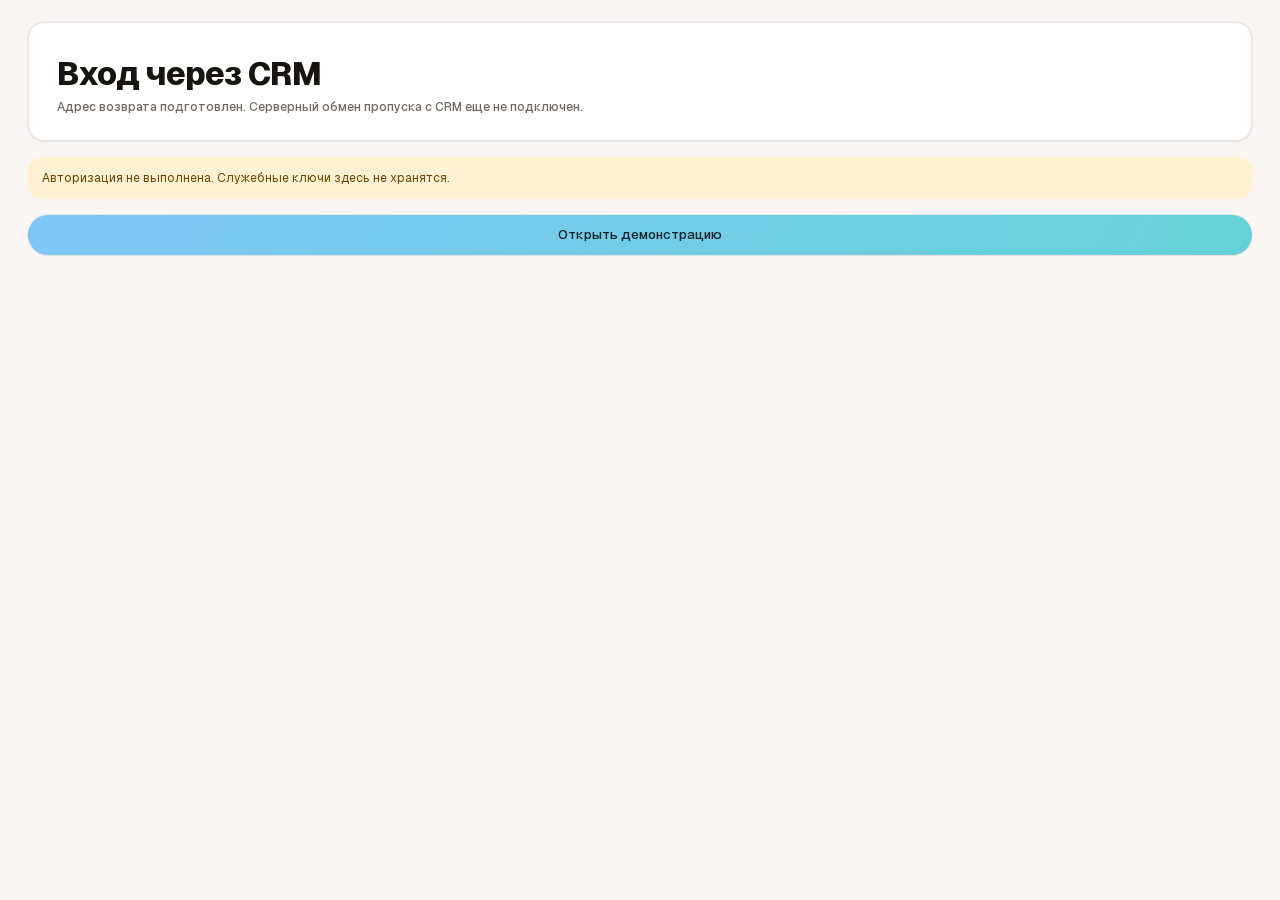
==== docs/auth/crm/callback.html @ ee16bcc7 "Publish CloudPlus browser workspace demo with isolated simulation" ====
<!doctype html>
<html lang="ru" data-theme="light"><head><meta charset="utf-8"><meta name="viewport" content="width=device-width,initial-scale=1"><meta name="referrer" content="no-referrer"><meta http-equiv="Content-Security-Policy" content="default-src 'none'; script-src 'self'; style-src 'self'; font-src 'self'; connect-src 'none'; base-uri 'none'; form-action 'none'"><title>CloudPlus: вход через CRM</title><link rel="stylesheet" href="../../css/kit.css"><link rel="stylesheet" href="../../css/theme.css"><script src="callback.js" defer></script></head><body><main class="content"><div class="hero"><div><h1 class="h-display">Вход через CRM</h1><p class="t-small">Адрес возврата подготовлен. Серверный обмен пропуска с CRM еще не подключен.</p></div></div><div class="note note--warn" id="status" role="status">Авторизация не выполнена. Служебные ключи здесь не хранятся.</div><a class="btn btn--primary" href="../../">Открыть демонстрацию</a></main></body></html>
---- docs/css/kit.css ----
/* ERP UI Kit - Cloudplus. Написан с нуля. Цвета проекта меняются в theme.css. */
@font-face{font-family:"Geist";src:url(fonts/Geist-Variable.woff2) format("woff2");font-weight:100 900;font-display:swap}
@font-face{font-family:"Geist Mono";src:url(fonts/GeistMono-Variable.woff2) format("woff2");font-weight:100 900;font-display:swap}

/* ---------- токены ---------- */
:root{
  /* параметры темы (переопределяются в theme.css) */
  --accent-h:240; --accent-h2:200; --accent-c:.10; --accent-l:.80; --accent-angle:120deg;
  --neutral-h:75; --neutral-c:.005;

  --bg:oklch(.975 var(--neutral-c) var(--neutral-h));
  --surface:oklch(1 0 0);
  --surface-2:oklch(.991 calc(var(--neutral-c)*.32) var(--neutral-h));
  --fill:oklch(.977 calc(var(--neutral-c)*.64) var(--neutral-h));
  --surface-3:oklch(.946 calc(var(--neutral-c)*1.28) var(--neutral-h));
  --line:oklch(.925 calc(var(--neutral-c)*.96) var(--neutral-h));
  --line-strong:oklch(.87 calc(var(--neutral-c)*1.4) var(--neutral-h));
  --text:oklch(.196 .0096 var(--neutral-h));
  --text-2:oklch(.372 .0144 var(--neutral-h));
  --text-3:oklch(.523 .0176 var(--neutral-h));
  --text-4:oklch(.66 .012 var(--neutral-h));

  --accent:oklch(var(--accent-l) var(--accent-c) var(--accent-h));
  --accent-2:oklch(var(--accent-l) var(--accent-c) var(--accent-h2));
  --accent-grad:linear-gradient(var(--accent-angle),var(--accent),var(--accent-2));
  --accent-soft:oklch(.965 calc(var(--accent-c)*.3) var(--accent-h));
  --accent-soft-2:oklch(.962 calc(var(--accent-c)*.32) var(--accent-h2));
  --accent-text:oklch(.38 calc(var(--accent-c)*.9) var(--accent-h));
  --on-accent:oklch(.24 .03 var(--accent-h));
  --focus:oklch(.6 .14 var(--accent-h));

  --ok:oklch(.56 .12 165); --ok-soft:oklch(.955 .035 165); --ok-text:oklch(.38 .09 165);
  --warn:oklch(.68 .13 78); --warn-soft:oklch(.965 .045 88); --warn-text:oklch(.42 .09 72);
  --bad:oklch(.58 .17 24); --bad-soft:oklch(.962 .03 24); --bad-text:oklch(.44 .15 24);
  --info:oklch(.58 .12 236); --info-soft:oklch(.955 .03 236); --info-text:oklch(.4 .11 236);

  --ink:linear-gradient(180deg,oklch(.235 .012 265),oklch(.165 .008 265));

  --r-xs:6px; --r-sm:10px; --r-md:14px; --r-lg:16px; --r-pill:999px;
  --sh-1:inset 0 1px 0 oklch(1 0 0/.85),0 1px 2px oklch(.18 .01 80/.04),0 0 0 1px oklch(.18 .01 80/.04);
  --sh-2:0 10px 26px -10px oklch(.2 .01 80/.16);
  --sh-3:0 0 0 1px oklch(.196 .0096 75/.1),0 12px 28px -8px oklch(.17 .008 265/.12);
  --sh-4:0 0 0 1px oklch(.196 .0096 75/.1),0 24px 60px -16px oklch(.17 .008 265/.22);

  --font:"Geist",-apple-system,BlinkMacSystemFont,"Segoe UI",Roboto,sans-serif;
  --mono:"Geist Mono",ui-monospace,SFMono-Regular,Menlo,monospace;
  --t-fast:120ms; --t-base:180ms; --t-slow:280ms;
  --ease:cubic-bezier(.2,.9,.3,1); --spring:cubic-bezier(.34,1.5,.64,1);
  --side-w:224px; --top-h:56px;
  color-scheme:light;
}
[data-theme=dark]{
  --fill:oklch(.25 .009 var(--neutral-h));
  --bg:oklch(.185 .008 var(--neutral-h));
  --surface:oklch(.23 .008 var(--neutral-h));
  --surface-2:oklch(.26 .009 var(--neutral-h));
  --surface-3:oklch(.31 .01 var(--neutral-h));
  --line:oklch(.3 .009 var(--neutral-h));
  --line-strong:oklch(.38 .01 var(--neutral-h));
  --text:oklch(.97 .004 var(--neutral-h));
  --text-2:oklch(.84 .006 var(--neutral-h));
  --text-3:oklch(.7 .008 var(--neutral-h));
  --text-4:oklch(.58 .01 var(--neutral-h));
  --accent-soft:oklch(.31 calc(var(--accent-c)*.55) var(--accent-h));
  --accent-soft-2:oklch(.31 calc(var(--accent-c)*.55) var(--accent-h2));
  --accent-text:oklch(.86 var(--accent-c) var(--accent-h));
  --focus:oklch(.75 .12 var(--accent-h));
  --ok:oklch(.74 .12 165); --ok-soft:oklch(.29 .05 165); --ok-text:oklch(.86 .09 165);
  --warn:oklch(.8 .12 85); --warn-soft:oklch(.3 .05 78); --warn-text:oklch(.88 .09 85);
  --bad:oklch(.7 .15 24); --bad-soft:oklch(.29 .07 24); --bad-text:oklch(.86 .1 24);
  --info:oklch(.74 .11 236); --info-soft:oklch(.28 .06 236); --info-text:oklch(.86 .08 236);
  --ink:linear-gradient(180deg,oklch(.33 .01 var(--neutral-h)),oklch(.26 .01 var(--neutral-h)));
  --sh-1:0 1px 2px oklch(0 0 0/.4),0 0 0 1px oklch(1 0 0/.05) inset;
  --sh-2:0 10px 26px -10px oklch(0 0 0/.55);
  --sh-3:0 22px 50px -14px oklch(0 0 0/.65);
  --sh-4:0 40px 90px -18px oklch(0 0 0/.8);
  color-scheme:dark;
}

/* ---------- база ---------- */
*,*::before,*::after{box-sizing:border-box}
html{-webkit-text-size-adjust:100%}
body{margin:0;background:var(--bg);color:var(--text);font:400 13px/1.5 var(--font);-webkit-font-smoothing:antialiased}
h1,h2,h3,h4,p{margin:0}
button,input,select,textarea{font:inherit;color:inherit}
button{cursor:pointer}
a{color:inherit;text-decoration:none}
svg.i{width:16px;height:16px;flex:none;fill:none;stroke:currentColor;stroke-width:2;stroke-linecap:round;stroke-linejoin:round}
svg.i--sm{width:14px;height:14px} svg.i--lg{width:20px;height:20px}
:focus-visible{outline:2px solid var(--focus);outline-offset:2px}
.truncate{overflow:hidden;text-overflow:ellipsis;white-space:nowrap;min-width:0}
.num{font-family:var(--mono);font-variant-numeric:tabular-nums}
.muted{color:var(--text-3)} .row{display:flex;align-items:center;gap:10px} .grow{flex:1;min-width:0} .stack{display:grid;gap:16px}

/* ---------- типографика ---------- */
.h-display{font:800 32px/1.1 var(--font);letter-spacing:-.03em}
.h-page{font:800 22px/1.15 var(--font);letter-spacing:-.02em}
.h-card{font:700 16px/1.3 var(--font);letter-spacing:-.012em}
.t-body{font-size:13px} .t-small{font-size:12px;color:var(--text-3)}
.t-over{font:600 11px/1.5 var(--font);letter-spacing:.05em;text-transform:uppercase;color:var(--text-3)}
.t-figure{font:650 28px/1.5 var(--font);letter-spacing:-.03em;font-variant-numeric:tabular-nums}
.t-unit{font:500 12px var(--font);color:var(--text-3);letter-spacing:0}

/* ---------- кнопки ---------- */
.btn{display:inline-flex;align-items:center;justify-content:center;gap:6px;height:40px;padding:0 12px;border:1px solid var(--line);border-radius:var(--r-pill);background:var(--surface);color:var(--text-2);font-weight:500;font-size:13px;white-space:nowrap;transition:background var(--t-fast),border-color var(--t-fast),transform var(--t-fast),filter var(--t-fast),box-shadow var(--t-fast),color var(--t-fast);user-select:none}
.btn>svg.i{width:14px;height:14px}
.btn:hover{background:var(--surface-2);border-color:var(--line-strong);color:var(--text)}
.btn:active{transform:translateY(1px) scale(.985)}
.btn[disabled],.btn[aria-disabled=true]{opacity:.5;pointer-events:none}
.btn--primary{background:var(--accent-grad);border-color:transparent;color:var(--on-accent);box-shadow:0 1px 2px oklch(.17 .008 265/.04),0 0 0 1px oklch(.17 .008 265/.06)}
.btn--primary:hover{background:var(--accent-grad);filter:brightness(.97) saturate(1.08);border-color:transparent;color:var(--on-accent)}
.btn--soft{background:var(--surface-3);border-color:transparent;color:var(--text)}
.btn--soft:hover{background:var(--line);border-color:transparent}
.btn--ghost{background:transparent;border-color:transparent;color:var(--text)}
.btn--ghost:hover{background:var(--surface-3);border-color:transparent}
.btn--danger{background:var(--bad-soft);border-color:transparent;color:var(--bad-text)}
.btn--danger:hover{background:var(--bad-soft);filter:brightness(.97);border-color:transparent;color:var(--bad-text)}
.btn--dark{background:var(--ink);border-color:transparent;color:oklch(.98 0 0)}
.btn--dark:hover{background:var(--ink);filter:brightness(1.15);border-color:transparent;color:oklch(.98 0 0)}
.btn--sm{height:28px;padding:0 10px;font-size:12.8px;gap:4px} .btn--sm>svg.i{width:12px;height:12px}
.btn--lg{height:44px;padding:0 18px;font-size:14px;font-weight:600;gap:8px}
.btn--icon{width:36px;height:36px;padding:0} .btn--icon>svg.i{width:16px;height:16px} .btn--icon.btn--sm{width:32px;height:32px} .btn--icon.btn--sm>svg.i{width:14px;height:14px} .btn--block{width:100%}
.btn .count{font:700 11px var(--font);padding:1px 6px;border-radius:var(--r-pill);background:var(--surface-3);color:inherit}
.btn-group{display:inline-flex} .btn-group .btn{border-radius:0;margin-left:-1px} .btn-group .btn:first-child{border-radius:var(--r-pill) 0 0 var(--r-pill);margin-left:0} .btn-group .btn:last-child{border-radius:0 var(--r-pill) var(--r-pill) 0}
.link{color:var(--accent-text);font-weight:600} .link:hover{text-decoration:underline}

/* ---------- поля ---------- */
.field{display:grid;gap:6px}
.field>label,.label{font-weight:600;font-size:12px;letter-spacing:-.005em}
.field .req{color:var(--accent);font-weight:700}
.hint{font-size:11px;color:var(--text-3)} .hint--bad{color:var(--bad-text)}
.input,.select,.textarea{width:100%;height:36px;padding:0 12px;border:1px solid var(--line);border-radius:var(--r-lg);background:var(--surface);font-size:13px;transition:border-color var(--t-fast),box-shadow var(--t-fast),background var(--t-fast);text-overflow:ellipsis}
.section .input,.section .select,.section .textarea,.menu .input{background-color:var(--fill)}
.textarea{height:auto;min-height:80px;padding:9px 12px;resize:vertical;line-height:1.5}
.input::placeholder,.textarea::placeholder{color:var(--text-3);opacity:.9}
.input:hover,.select:hover,.textarea:hover{border-color:var(--line-strong)}
.input:focus,.select:focus,.textarea:focus{outline:0;border-color:var(--focus);background:var(--surface);box-shadow:0 0 0 3px oklch(.6 .14 var(--accent-h)/.16)}
.input[aria-invalid=true]{border-color:var(--bad);box-shadow:0 0 0 3px oklch(.58 .17 24/.12)}
.input[disabled],.select[disabled]{opacity:.55;cursor:not-allowed}
.select{appearance:none;padding-right:34px;background-image:url("data:image/svg+xml,%3Csvg xmlns='http://www.w3.org/2000/svg' width='14' height='14' viewBox='0 0 24 24' fill='none' stroke='%23808080' stroke-width='2' stroke-linecap='round' stroke-linejoin='round'%3E%3Cpath d='m6 9 6 6 6-6'/%3E%3C/svg%3E");background-repeat:no-repeat;background-position:right 12px center}
.input-wrap{position:relative} .input-wrap>svg.i{position:absolute;left:12px;top:50%;width:14px;height:14px;transform:translateY(-50%);color:var(--text-3);pointer-events:none} .input-wrap>.input{padding-left:34px}
.input-wrap>.suffix{position:absolute;right:12px;top:50%;transform:translateY(-50%);font:600 11px var(--mono);color:var(--text-3)}
.search{position:relative;flex:1;min-width:180px} .search>svg.i{position:absolute;left:14px;top:50%;width:16px;height:16px;transform:translateY(-50%);color:var(--text-3)} .search>.input{border-radius:var(--r-pill);padding:0 48px 0 38px;height:32px;font-size:14px}
.kbd{font:400 11px/1.5 var(--mono);padding:1px 6px;border:1px solid var(--line);border-radius:var(--r-pill);background:var(--surface);color:var(--text-3)}
.search>.kbd{position:absolute;right:10px;top:50%;transform:translateY(-50%)}

.check{display:inline-flex;align-items:center;gap:8px;cursor:pointer;font-weight:400;font-size:13px}
.check input{appearance:none;width:16px;height:16px;margin:0;border:1px solid var(--line-strong);border-radius:6px;background:var(--surface);display:grid;place-items:center;transition:all var(--t-fast);cursor:pointer;flex:none}
.check input[type=radio]{border-radius:50%}
.check input:hover{border-color:var(--text-3)}
.check input:checked{background:var(--accent-grad);border-color:transparent}
.check input:checked::after{content:"";width:8px;height:4.5px;border:1.75px solid var(--on-accent);border-top:0;border-right:0;transform:translateY(-1px) rotate(-45deg)}
.check input[type=radio]:checked::after{width:6px;height:6px;border:0;border-radius:50%;background:var(--on-accent);transform:none}
.switch{display:inline-flex;align-items:center;gap:8px;cursor:pointer;font-weight:500;font-size:13px;color:var(--text-2)}
.switch input{appearance:none;width:32px;height:18px;margin:0;border:1px solid var(--line);border-radius:var(--r-pill);background:var(--surface-3);position:relative;transition:background var(--t-base);cursor:pointer;flex:none}
.switch input::after{content:"";position:absolute;top:1px;left:1px;width:14px;height:14px;border-radius:50%;background:#fff;box-shadow:0 1px 2px oklch(0 0 0/.2);transition:transform var(--t-base) var(--spring)}
.switch input:checked{background:var(--accent-grad);border-color:transparent} .switch input:checked::after{transform:translateX(14px)}

/* ---------- сегменты и вкладки ---------- */
.seg{display:inline-flex;padding:3px;gap:2px;border-radius:var(--r-pill);background:var(--surface-3)}
.seg button{height:30px;padding:0 14px;border:1px solid transparent;border-radius:var(--r-pill);background:transparent;font-weight:500;font-size:13px;color:var(--text-2);display:inline-flex;align-items:center;gap:6px;transition:background var(--t-fast),color var(--t-fast)}
.seg button:hover{color:var(--text)}
.seg button[aria-selected=true]{background:var(--accent-grad);color:var(--on-accent);box-shadow:0 1px 2px oklch(.17 .008 265/.04),0 0 0 1px oklch(.17 .008 265/.06)}
.seg--plain button[aria-selected=true]{background:var(--surface);color:var(--text);box-shadow:var(--sh-1)}
.tabs{display:flex;gap:4px;border-bottom:1px solid var(--line);overflow-x:auto}
.tabs button{height:40px;padding:0 14px;border:0;background:transparent;font-weight:600;font-size:13px;color:var(--text-3);position:relative;display:inline-flex;align-items:center;gap:8px;white-space:nowrap}
.tabs button:hover{color:var(--text)}
.tabs button[aria-selected=true]{color:var(--text)}
.tabs button[aria-selected=true]::after{content:"";position:absolute;left:10px;right:10px;bottom:-1px;height:2px;border-radius:2px;background:var(--accent-grad)}
.count{font:700 11px/1.5 var(--font);padding:1px 7px;border-radius:var(--r-pill);background:var(--surface-3);color:var(--text-2);font-variant-numeric:tabular-nums}

/* ---------- бейджи ---------- */
.badge{display:inline-flex;align-items:center;gap:6px;height:22px;padding:0 8px;border-radius:var(--r-pill);background:var(--surface-3);color:var(--text-2);font-weight:600;font-size:11px;white-space:nowrap}
.badge--dot::before{content:"";width:6px;height:6px;border-radius:50%;background:currentColor}
.badge--ok{background:var(--ok-soft);color:var(--ok-text)} .badge--warn{background:var(--warn-soft);color:var(--warn-text)} .badge--bad{background:var(--bad-soft);color:var(--bad-text)} .badge--info{background:var(--info-soft);color:var(--info-text)}
.badge--accent{background:var(--accent-grad);color:var(--on-accent)} .badge--outline{background:transparent;border:1px solid var(--line);color:var(--text-3);font-weight:500}
.tag{display:inline-flex;align-items:center;font:600 11px/1.5 var(--font);color:var(--text-2);padding:2px 8px;border:1px solid var(--line);border-radius:var(--r-xs);background:var(--surface-2)}
.dot{width:8px;height:8px;border-radius:50%;background:var(--text-4);flex:none} .dot--ok{background:var(--ok)} .dot--warn{background:var(--warn)} .dot--bad{background:var(--bad)}

/* ---------- карточки и показатели ---------- */
.card{background:var(--surface);border:1px solid var(--line);border-radius:var(--r-lg);box-shadow:var(--sh-1)}
.card__head{display:flex;align-items:center;gap:12px;padding:16px 20px;border-bottom:1px solid var(--line)}
.card__body{padding:16px 20px} .card__foot{display:flex;align-items:center;gap:10px;padding:14px 22px;border-top:1px solid var(--line)}
.hero{display:flex;align-items:center;gap:8px;flex-wrap:wrap;padding:24px 28px;background:var(--surface);border:1px solid var(--line);border-radius:var(--r-lg);box-shadow:var(--sh-1)}
.hero .t-small{font-weight:500} .hero .h-display{margin:10px 0 6px}
.stats{display:grid;gap:14px;grid-template-columns:repeat(auto-fit,minmax(210px,1fr))}
.stat{padding:18px;display:grid;gap:10px;align-content:start;background:var(--surface);border:1px solid var(--line);border-radius:var(--r-lg);box-shadow:var(--sh-1);min-width:0}
.stat__top{display:flex;align-items:center;gap:10px}
.stat__ico{width:30px;height:30px;border-radius:50%;display:grid;place-items:center;background:var(--surface-3);color:var(--text-2);flex:none} .stat__ico>svg.i{width:15px;height:15px}
.stat__ico--ok{background:var(--ok-soft);color:var(--ok-text)} .stat__ico--warn{background:var(--warn-soft);color:var(--warn-text)} .stat__ico--info{background:var(--info-soft);color:var(--info-text)} .stat__ico--accent{background:var(--accent-grad);color:var(--on-accent)}
.stat--ink{background:var(--ink);border-color:transparent;color:#fff} .stat--ink .t-over,.stat--ink .t-small,.stat--ink .t-unit{color:oklch(1 0 0/.7)} .stat--ink .stat__ico{background:oklch(1 0 0/.1);color:#fff}
.stat .ok{color:var(--ok-text)} .stat .warn{color:var(--warn-text)} .stat .bad{color:var(--bad-text)}
.progress{height:4px;border-radius:var(--r-xs);background:var(--surface-3);overflow:hidden} .progress>i{display:block;height:100%;border-radius:inherit;background:var(--accent-grad)} .progress--ok>i{background:var(--ok)} .progress--warn>i{background:var(--warn)}
.delta{display:inline-flex;align-items:center;gap:4px;font:600 12px var(--mono)} .delta--up{color:var(--ok-text)} .delta--down{color:var(--bad-text)}

/* ---------- панель фильтров и таблица ---------- */
.toolbar{display:flex;align-items:center;gap:10px;flex-wrap:wrap;padding:10px;background:var(--surface);border:1px solid var(--line);border-radius:var(--r-lg)}
.toolbar .btn{height:32px;padding:0 14px;font-size:12px;font-weight:600} .toolbar .btn>svg.i{width:14px;height:14px}
.table-wrap{background:var(--surface);border:1px solid var(--line);border-radius:var(--r-lg);box-shadow:var(--sh-1);overflow:auto}
.table{width:100%;border-collapse:collapse;font-size:13px}
.table th{position:sticky;top:0;z-index:1;background:var(--surface);text-align:left;font-weight:500;font-size:13px;color:var(--text-2);padding:14px 16px;white-space:nowrap}
.table td{padding:16px;border-top:1px solid oklch(from var(--line) l c h/.7);vertical-align:middle;max-width:280px}
.table tbody tr{transition:background var(--t-fast)} .table tbody tr:hover{background:var(--surface-2)}
.table tbody tr[aria-selected=true]{background:var(--accent-soft)}
.table .r{text-align:right} .table .c{text-align:center}
.table .th-btn{display:inline-flex;align-items:center;gap:4px;border:0;background:none;padding:0;font:inherit;color:inherit} .table .th-btn svg{box-sizing:content-box;padding:5px;border-radius:8px;color:var(--text-3);transition:background var(--t-fast),color var(--t-fast)} .table .th-btn:hover svg{background:var(--surface-3);color:var(--text)}
.table .num{font-weight:600} .table .progress{width:88px;margin:6px 0 2px auto} .table .pct{font:600 11px var(--mono);color:var(--text-3)}
.table tr[data-mark]>td:first-child{box-shadow:inset 2px 0 0 var(--line-strong)} .table tr[data-mark=ok]>td:first-child{box-shadow:inset 2px 0 0 oklch(.56 .12 165/.6)} .table tr[data-mark=warn]>td:first-child{box-shadow:inset 2px 0 0 oklch(.68 .13 78/.6)} .table tr[data-mark=bad]>td:first-child{box-shadow:inset 2px 0 0 oklch(.58 .17 24/.6)}
.table tfoot td{font:800 15px var(--font);letter-spacing:-.02em;background:var(--surface-2);padding:14px 16px} .table tfoot .t-over{letter-spacing:.095em}
.pager{display:flex;align-items:center;gap:8px;padding:10px 16px;border-top:1px solid var(--line);font-size:12px;color:var(--text-3)}

/* ---------- каркас ---------- */
.app{display:flex;min-height:100vh}
.side{position:sticky;top:0;height:100vh;width:var(--side-w);flex:none;display:flex;flex-direction:column;gap:4px;padding:16px 8px 12px;background:var(--side-bg,linear-gradient(180deg,oklch(.925 calc(var(--accent-c)*.2) var(--accent-h)),oklch(.9 calc(var(--accent-c)*.26) var(--accent-h2))));border-right:1px solid var(--side-line,var(--line));color:var(--side-text,var(--text));overflow:hidden}
.side__brand{display:flex;align-items:center;gap:12px;padding:2px 8px 14px}
.logo{width:40px;height:40px;border-radius:12px;display:grid;place-items:center;background:var(--accent-grad);color:var(--on-accent);font-weight:800;font-size:17px;flex:none;box-shadow:0 1px 2px oklch(.17 .008 265/.06),0 0 0 1px oklch(.17 .008 265/.06)}
.side__brand .btn{width:28px;height:28px;background:oklch(1 0 0/.75);border-color:oklch(1 0 0/.6);color:var(--text-2)}
.side__scroll{flex:1;overflow:auto;display:grid;gap:1px;align-content:start}
.nav__group{display:flex;align-items:center;justify-content:space-between;width:100%;padding:16px 12px 6px;border:0;background:none;font:600 11px var(--font);letter-spacing:.07em;text-transform:uppercase;color:var(--side-muted,var(--text-2))}
.nav__group svg{transition:transform var(--t-base)} .nav__group[aria-expanded=false] svg{transform:rotate(-90deg)}
.nav{display:flex;align-items:center;gap:10px;height:36px;padding:0 12px;border-radius:var(--r-pill);font-weight:500;font-size:13px;color:var(--side-text-2,var(--text));transition:background var(--t-fast),color var(--t-fast)} .nav>svg.i{width:18px;height:18px;stroke-width:1.75}
.nav:hover{background:var(--side-hover,oklch(1 0 0/.5));color:var(--side-text,var(--text))}
.nav[aria-current=page]{background:var(--side-active,var(--accent-grad));color:var(--side-on-active,var(--on-accent));font-weight:600;box-shadow:0 6px 14px -8px oklch(var(--accent-l) var(--accent-c) var(--accent-h)/.9),0 0 0 1px oklch(.17 .008 265/.05)}
.nav .count{margin-left:auto;background:oklch(1 0 0/.6);color:inherit}
.nav--exit{background:oklch(from var(--bad) l c h/.12);color:var(--bad-text);margin-top:4px} .nav--exit:hover{background:oklch(from var(--bad) l c h/.18);color:var(--bad-text)}
.side[data-collapsed=true]{width:68px} .side[data-collapsed=true] .hide-collapsed{display:none} .side[data-collapsed=true] .nav{justify-content:center;padding:0}
.main{flex:1;min-width:0;display:flex;flex-direction:column}
.top{position:sticky;top:0;z-index:20;height:var(--top-h);display:flex;align-items:center;gap:10px;padding:0 28px;background:var(--bg);border-bottom:1px solid var(--line)}
.top .btn--icon{box-shadow:var(--sh-1);border-color:transparent} .top .seg button{height:28px;padding:0 9px}
.crumbs{display:flex;align-items:center;gap:8px;font:500 12px var(--mono);color:var(--text-3);min-width:0} .crumbs b{color:var(--text);font-weight:600}
.content{padding:22px 28px 60px;display:grid;gap:16px;align-content:start}
.avatar{width:26px;height:26px;border-radius:50%;display:grid;place-items:center;background:var(--surface-3);color:var(--text-2);font-weight:700;font-size:10px;flex:none}
.user{display:inline-flex;align-items:center;gap:8px;height:36px;padding:0 14px 0 5px;border-radius:var(--r-pill);background:var(--surface);font-weight:600;font-size:13px;box-shadow:var(--sh-1)}
.bell{position:relative} .bell>b{position:absolute;top:-4px;right:-4px;min-width:16px;height:16px;padding:0 4px;border-radius:var(--r-pill);background:var(--bad);color:#fff;font:700 10px/16px var(--font);text-align:center;box-shadow:0 0 0 2px var(--bg)}

/* ---------- доска ---------- */
.board{display:grid;gap:14px;grid-template-columns:repeat(auto-fit,minmax(260px,1fr));align-items:start}
.col{background:var(--surface);border:1px solid var(--line);border-radius:var(--r-lg);box-shadow:var(--sh-1);overflow:hidden}
.col__head{display:flex;align-items:center;gap:10px;padding:14px 16px;border-bottom:1px solid var(--line);font-weight:700}
.col__head::before{content:"";width:3px;height:18px;border-radius:2px;background:var(--col,var(--text-4))}
.col__body{padding:12px;display:grid;gap:10px;min-height:120px}
.task{padding:14px;border:1px solid var(--line);border-radius:var(--r-md);background:var(--surface-2);display:grid;gap:8px;cursor:grab;transition:box-shadow var(--t-fast),transform var(--t-fast),border-color var(--t-fast)}
.task:hover{box-shadow:var(--sh-2);transform:translateY(-1px);border-color:var(--line-strong)}
.empty{display:grid;place-items:center;gap:6px;padding:34px 18px;text-align:center;color:var(--text-3);border:1.5px dashed var(--line-strong);border-radius:var(--r-md)}
.empty__ico{width:38px;height:38px;border-radius:50%;display:grid;place-items:center;background:var(--surface-3);color:var(--text-3)} .empty b{color:var(--text);font-weight:650}

/* ---------- списки ---------- */
.list{display:grid} .item{display:flex;align-items:flex-start;gap:12px;padding:16px 20px;border-bottom:1px solid var(--line);transition:background var(--t-fast);position:relative} .item:last-child{border-bottom:0} .item:hover{background:var(--surface-2)} .item b{font-weight:600} .item .t-small{font-size:13px;color:var(--text-2);margin-top:3px;line-height:1.5} .item .num{font:400 11px var(--font);color:var(--text-3);margin:0}
.item__ico{width:36px;height:36px;border-radius:50%;display:grid;place-items:center;background:var(--surface-3);color:var(--text-2);flex:none} .item__ico--bad{background:var(--bad-soft);color:var(--bad-text)} .item__ico--ok{background:var(--ok-soft);color:var(--ok-text)} .item__ico--info{background:var(--info-soft);color:var(--info-text)}
.item__x{opacity:0;transition:opacity var(--t-fast)} .item:hover .item__x,.item__x:focus-visible{opacity:1}
.item[data-unread]::before{content:"";position:absolute;left:7px;top:50%;width:6px;height:6px;margin-top:-3px;border-radius:50%;background:var(--accent)}
.dl{display:grid;gap:10px} .dl>div{display:flex;justify-content:space-between;gap:16px} .dl dt{color:var(--text-3)} .dl dd{margin:0;font-weight:600}
.note{display:flex;gap:8px;padding:12px 14px;border-radius:var(--r-md);background:var(--accent-soft);color:var(--accent-text);font-size:12px;line-height:1.5} .note>svg.i{width:14px;height:14px;margin-top:2px} .note--warn{background:var(--warn-soft);color:var(--warn-text)} .note--bad{background:var(--bad-soft);color:var(--bad-text)} .note--ok{background:var(--ok-soft);color:var(--ok-text)}

/* ---------- окна, меню, уведомления ---------- */
.overlay{position:fixed;inset:0;z-index:100;display:none;place-items:center;padding:24px;background:oklch(.2 .01 80/.42);backdrop-filter:blur(3px)}
.overlay[data-open]{display:grid;animation:fade var(--t-base) var(--ease)}
.dialog{width:min(100%,var(--w,560px));max-height:calc(100vh - 48px);display:flex;flex-direction:column;background:var(--surface);border-radius:var(--r-lg);box-shadow:var(--sh-4);animation:pop var(--t-slow) var(--ease);overflow:hidden}
.dialog--inline{position:relative;animation:none;max-height:none;box-shadow:var(--sh-3)}
.dialog__head{display:flex;align-items:center;gap:16px;padding:20px 28px;border-bottom:1px solid var(--line)} .dialog__head .h-card{font:800 20px/1.15 var(--font);letter-spacing:-.02em} .dialog__head .t-small{margin-top:5px}
.dialog__head .stat__ico{width:40px;height:40px;border-radius:var(--r-lg);background:var(--accent-soft);color:var(--accent-text)} .dialog__head .stat__ico>svg.i{width:18px;height:18px}
.dialog__head .btn--icon.btn--ghost{border-color:var(--line);background:var(--surface-2);color:var(--text-2)}
.dialog__body{padding:24px 28px;overflow:auto;display:grid;gap:18px;align-content:start}
.dialog__foot{display:flex;align-items:center;justify-content:flex-end;gap:10px;padding:14px 28px;border-top:1px solid var(--line)} .dialog__foot .btn{height:36px}
.dialog--side{display:grid;grid-template-columns:1fr 300px} .dialog__aside{border-left:1px solid var(--line);background:var(--surface-2);padding:24px 22px;display:grid;gap:14px;align-content:start} .dialog__aside h3{font:700 15px var(--font);color:var(--text-3);margin-top:6px} .dialog__aside .card{padding:14px;border-radius:var(--r-lg)}
.section{border:1px solid var(--line);border-radius:var(--r-lg);overflow:hidden;background:var(--surface)} .section__head{display:flex;align-items:center;gap:10px;padding:13px 18px;background:var(--surface-2);border-bottom:1px solid var(--line);font-weight:700;font-size:14px;letter-spacing:-.012em} .section__head small{margin-left:auto;font:500 11px var(--font);letter-spacing:0;color:var(--text-3)} .section__n{width:19px;height:19px;border-radius:7px;display:grid;place-items:center;border:1px solid var(--line);font:700 11px var(--font);color:var(--text-3);background:var(--surface)} .section__body{padding:18px;display:grid;gap:14px}
.dialog__split{display:grid;grid-template-columns:minmax(0,1fr) 300px;min-height:0;overflow:auto} .dialog__split>.dialog__body{overflow:visible}
.seg--flat{background:none;padding:0;gap:4px} .seg--flat button{height:36px}
.grid-2{display:grid;gap:14px;grid-template-columns:1fr 1fr}
.menu-host{position:relative;display:inline-block}
.menu{position:absolute;z-index:60;top:calc(100% + 6px);left:0;min-width:200px;padding:4px;background:var(--surface);border-radius:var(--r-lg);box-shadow:var(--sh-3);display:none}
.menu[data-open]{display:block;animation:pop var(--t-base) var(--ease)} .menu--right{left:auto;right:0}
.menu--static{position:relative;top:0;display:block}
.menu__item{display:flex;align-items:center;gap:8px;width:100%;height:32px;padding:0 8px;border:0;border-radius:12px;background:none;text-align:left;font-weight:400;font-size:13px;color:var(--text)}
.menu__item:hover{background:var(--surface-3)} .menu__item[aria-checked=true]{background:var(--accent-soft);color:var(--accent-text)} .menu__item--bad{color:var(--bad-text)}
.menu__sep{height:1px;margin:4px -4px;background:oklch(from var(--line) l c h/.7)} .menu__label{padding:8px 8px 6px;font:600 12px var(--font);color:var(--text)}
.menu--filter{width:290px;min-width:0;padding:0} .menu--filter>*{padding:8px;border-bottom:1px solid oklch(from var(--line) l c h/.7)} .menu--filter>:last-child{border-bottom:0} .menu--filter>b{display:block;padding:10px 12px;font:600 12px var(--font)} .menu--filter .menu__list{padding:4px} .menu--filter .opts{display:grid;gap:11px;padding:11px 8px 4px} .menu--filter .links{display:flex;gap:6px;font-size:11px;color:var(--text-3);margin-top:8px} .menu--filter .links .link{font-weight:400} .menu--filter .acts{display:flex;justify-content:flex-end;gap:8px}
.toasts{position:fixed;right:22px;bottom:22px;z-index:200;display:grid;gap:10px}
.toast{display:flex;align-items:center;gap:10px;min-width:240px;padding:12px 16px;border-radius:var(--r-md);background:var(--ink);color:oklch(.98 0 0);font-weight:600;font-size:13px;box-shadow:var(--sh-3);animation:rise var(--t-slow) var(--spring)}
.toast--static{position:relative;display:inline-flex}
.skeleton{border-radius:var(--r-sm);background:linear-gradient(90deg,var(--surface-3),var(--surface-2),var(--surface-3));background-size:200% 100%;animation:shimmer 1.4s linear infinite}
@keyframes fade{from{opacity:0}} @keyframes pop{from{opacity:0;transform:translateY(8px) scale(.98)}} @keyframes rise{from{opacity:0;transform:translateY(12px)}} @keyframes shimmer{to{background-position:-200% 0}}
@media(max-width:860px){.side{display:none}.top,.content{padding-left:16px;padding-right:16px}.grid-2,.dialog--side,.dialog__split{grid-template-columns:1fr}.dialog__aside{border-left:0;border-top:1px solid var(--line)}}
@media(prefers-reduced-motion:reduce){*{animation:none!important;transition:none!important}}

/* ---------- графики (js/charts.js) ---------- */
:root{--chart-1:oklch(.6 calc(var(--accent-c)*1.4 + .03) var(--accent-h));--chart-2:var(--text);--chart-3:oklch(.82 .008 var(--neutral-h));--chart-4:oklch(.8 var(--accent-c) var(--accent-h));--chart-5:oklch(.6 .01 var(--neutral-h));--chart-6:oklch(.9 .006 var(--neutral-h))}
[data-theme=dark]{--chart-1:oklch(.76 calc(var(--accent-c)*1.2 + .02) var(--accent-h));--chart-3:oklch(.46 .008 var(--neutral-h));--chart-4:oklch(.5 var(--accent-c) var(--accent-h));--chart-5:oklch(.66 .01 var(--neutral-h));--chart-6:oklch(.36 .006 var(--neutral-h))}
.chart{position:relative;width:100%;min-width:0}
.chart svg{display:block;overflow:visible} .chart svg text{font:400 11px var(--font);fill:var(--text-4);font-variant-numeric:tabular-nums} .chart svg rect{transition:opacity var(--t-fast)}
.chart__legend{display:flex;flex-wrap:wrap;gap:8px 18px;margin-top:12px;font-size:13px;color:var(--text-2)} .chart__legend span{display:inline-flex;align-items:center;gap:7px} .chart__legend i{width:10px;height:3px;border-radius:2px;flex:none} .chart__legend b{font:600 12px var(--mono);color:var(--text);margin-left:2px}
.chart__tip{position:absolute;z-index:5;transform:translateX(-50%);min-width:150px;padding:10px 12px;border-radius:var(--r-sm);background:var(--surface);border:1px solid var(--line);box-shadow:var(--sh-3);font-size:12px;pointer-events:none;display:grid;gap:4px} .chart__tip[hidden]{display:none}
.chart__tip-h{font-weight:700;margin-bottom:2px} .chart__tip div{display:flex;align-items:center;gap:7px;white-space:nowrap} .chart__tip i{width:8px;height:8px;border-radius:2px} .chart__tip b{margin-left:auto;padding-left:14px;font:600 12px var(--mono)}
.chart--donut{display:flex;align-items:center;gap:24px;flex-wrap:wrap} .chart--donut .chart__legend{flex-direction:column;margin:0;flex:1;min-width:150px} .chart--donut .chart__legend span{justify-content:flex-start} .chart--donut .chart__legend b{margin-left:auto}
.chart__donut{position:relative;flex:none} .chart__mid{position:absolute;inset:0;display:grid;place-content:center;text-align:center} .chart__mid b{font:800 22px var(--font);letter-spacing:-.03em} .chart__mid span{font-size:12px;color:var(--text-3)}
.chart__row{display:grid;grid-template-columns:minmax(90px,30%) 1fr 72px 38px;align-items:center;gap:12px;padding:7px 0;font-size:13px} .chart__track{height:6px;border-radius:var(--r-pill);background:var(--surface-3);overflow:hidden} .chart__track i{display:block;height:100%;border-radius:inherit} .chart__row b{font-weight:600;font-size:12px}
.charts{display:grid;gap:16px;grid-template-columns:repeat(auto-fit,minmax(440px,1fr))}

/* ---------- аналитические карточки ---------- */
.metrics{display:grid;gap:16px;grid-template-columns:repeat(auto-fit,minmax(240px,1fr));align-items:stretch}
.metric{display:flex;flex-direction:column;padding:16px;background:var(--surface);border:1px solid var(--line);border-radius:var(--r-lg);box-shadow:var(--sh-1);min-width:0}
.metric__head{display:flex;align-items:baseline;justify-content:space-between;gap:10px;font-size:13px;color:var(--text-3);margin-bottom:34px} .metric__head b{font-size:15px;font-weight:600;color:var(--text);font-variant-numeric:tabular-nums}
.metric__title{font:700 17px/1.3 var(--font);letter-spacing:-.012em;margin-bottom:10px}
.metric__value{display:flex;align-items:baseline;flex-wrap:wrap;gap:4px 8px;font:800 24px/1.15 var(--font);letter-spacing:-.03em;font-variant-numeric:tabular-nums} .metric__value small{font:600 12px var(--font);letter-spacing:-.01em;color:var(--text-3)}
.metric__value .delta{font:600 13px var(--font);letter-spacing:0} .delta--down,.delta--bad{color:var(--bad)} .delta--up{color:var(--ok-text)}
.metric__desc{font-size:12px;line-height:18px;color:var(--text-3);margin:4px 0 12px}
.metric .chart{margin:2px 0 12px} .metric__text{font-size:14px;line-height:1.5;margin-bottom:10px}
.chips{display:flex;flex-wrap:wrap;gap:8px} .chip{display:inline-block;padding:6px 12px;border-radius:16px;background:var(--surface-3);font-size:13px;line-height:1.4;color:var(--text-2)}
.rank{display:grid} .rank__row{display:grid;grid-template-columns:1fr auto auto;gap:2px 12px;align-items:center;padding:12px 0;border-bottom:1px solid var(--line)} .rank__row:last-child{border-bottom:0}
.rank__row b{grid-column:1/-1;font-weight:700;font-size:14px} .rank__row span{font-size:12px;line-height:18px;color:var(--text-3)} .rank__row i{font-style:normal;font-size:13px;color:var(--text-2);font-variant-numeric:tabular-nums}
.heat{display:grid;gap:14px} .heat__row{display:grid;gap:7px} .heat__row div{display:flex;justify-content:space-between;gap:10px;font-size:14px} .heat__row div span:last-child{color:var(--text-2)}
.heat__bar{height:8px;border-radius:var(--r-pill);background:var(--surface-3);overflow:hidden} .heat__bar i{display:block;height:100%;width:calc(var(--p)*100%);border-radius:inherit;background:linear-gradient(90deg,oklch(.84 .11 135),oklch(.88 .12 98) 45%,oklch(.76 .15 55));background-size:calc(100%/var(--p)) 100%}
.charts>.card{display:flex;flex-direction:column} .charts>.card>.card__body{flex:1;display:flex;flex-direction:column;justify-content:center}
.rank__row .delta{color:var(--bad);font:600 13px var(--font)} .heat__row div span{min-width:0;overflow:hidden;text-overflow:ellipsis;white-space:nowrap}
.chart--donut .chart__legend i{width:8px;height:8px;border-radius:2px}
.chart svg text.chart__val{font:600 11px var(--font);fill:var(--text-2)}
.chart__row b{text-align:right} .chart__row em{font:normal 12px var(--font);color:var(--text-3);text-align:right;font-variant-numeric:tabular-nums}
.kpis{display:grid;grid-template-columns:repeat(3,1fr);border-bottom:1px solid var(--line)} .kpis>div{padding:12px 20px;display:grid;gap:2px;border-right:1px solid var(--line);min-width:0} .kpis>div:last-child{border-right:0}
.kpis span{font-size:12px;color:var(--text-3)} .kpis b{font:800 19px/1.2 var(--font);letter-spacing:-.025em;font-variant-numeric:tabular-nums;display:flex;align-items:baseline;gap:8px;flex-wrap:wrap} .kpis b .delta{font:600 12px var(--font);letter-spacing:0}
.charts>.card>.card__body{justify-content:flex-start}
---- docs/css/theme.css ----
/* Тема проекта. Единственный файл, где меняются цвета. Подключается после kit.css. */
:root{
  --accent-h: 240;        /* оттенок акцента 1 (0-360, шкала oklch) */
  --accent-h2: 200;       /* оттенок акцента 2; равен первому = сплошной цвет без градиента */
  --accent-c: .10;        /* насыщенность: 0 серый, .06-.11 пастель, .16+ яркий */
  --accent-l: .80;        /* светлота: .78-.86 пастель, .3-.5 темный акцент */
  --accent-angle: 120deg; /* угол градиента */
  --neutral-h: 75;        /* подтон серых: 75 теплый, 255 холодный */
  --neutral-c: .005;      /* сила подтона серых */
  /* --on-accent: oklch(.99 0 0);  раскомментировать при темном акценте (светлота ниже .62) */
}

/* Сайдбар. По умолчанию светлый. Для другого варианта раскомментируйте один блок. */

/* тон акцента
.side{--side-bg:linear-gradient(180deg,var(--accent-soft),var(--accent-soft-2))}
*/

/* залит акцентом
.side{--side-bg:linear-gradient(180deg,var(--accent),var(--accent-2));--side-text:oklch(.22 .02 var(--accent-h));--side-text-2:oklch(.3 .03 var(--accent-h));--side-muted:oklch(.38 .04 var(--accent-h));--side-hover:oklch(1 0 0/.35);--side-active:oklch(1 0 0/.75);--side-on-active:oklch(.22 .02 var(--accent-h));--side-line:transparent}
*/

/* темный
.side{--side-bg:linear-gradient(180deg,oklch(.24 .012 var(--accent-h)),oklch(.17 .012 var(--accent-h)));--side-text:oklch(.97 0 0);--side-text-2:oklch(.82 .008 var(--accent-h));--side-muted:oklch(.62 .01 var(--accent-h));--side-hover:oklch(1 0 0/.08);--side-line:transparent}
*/

/* CloudPlus Workspace: theme-aware sidebar, original kit.css remains unchanged. */
[data-theme="dark"] .side{
 --side-bg:var(--surface);--side-text:var(--text);--side-text-2:var(--text-2);
 --side-muted:var(--text-3);--side-hover:var(--surface-3);--side-active:var(--accent-grad);
 --side-on-active:var(--on-accent);--side-line:var(--line);
}
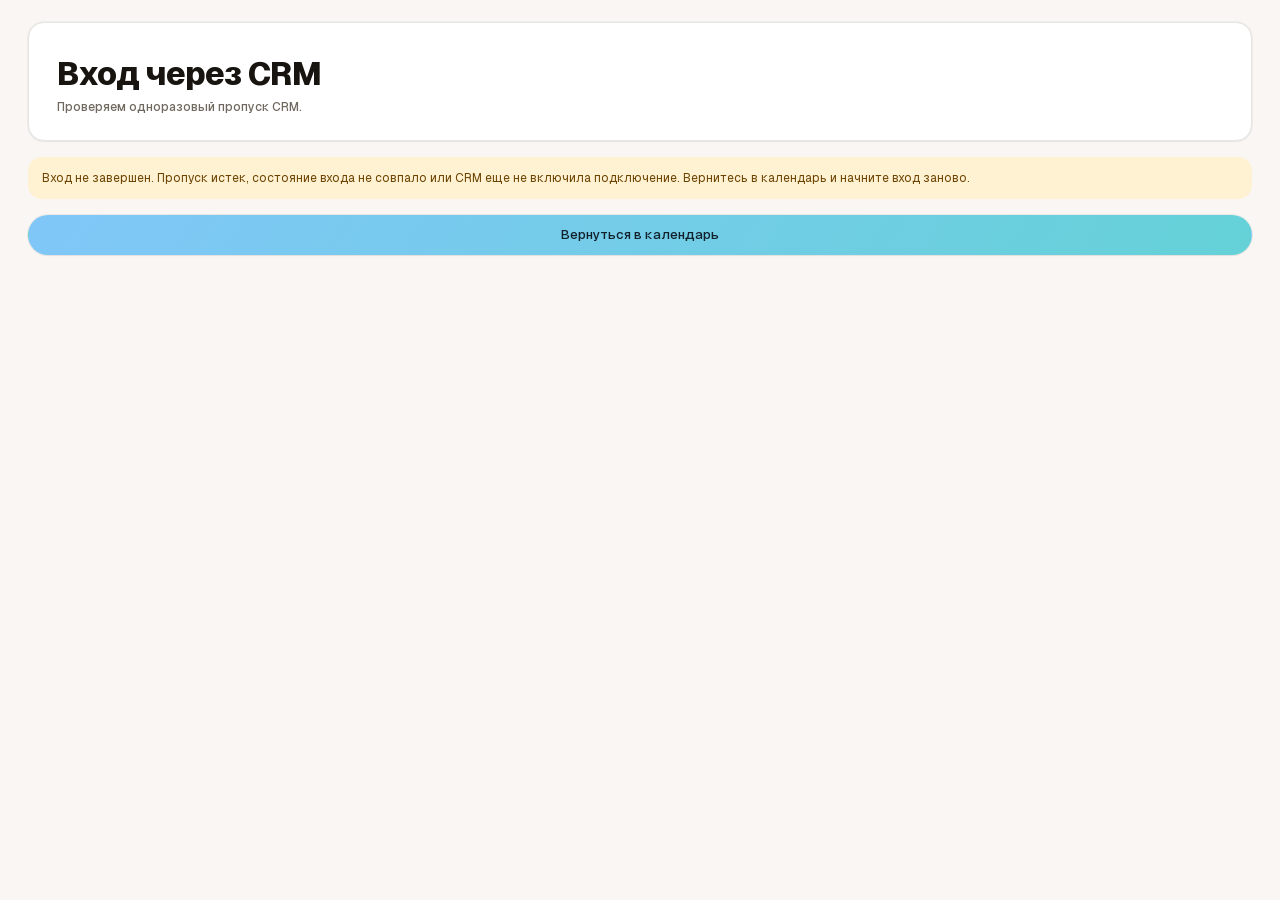
==== commit 47ce7d9c: "Connect CRM calendar sign-in with PKCE and read-only weekly adapter" ====
--- a/docs/auth/crm/callback.html
+++ b/docs/auth/crm/callback.html
@@ -1,2 +1,2 @@
 <!doctype html>
-<html lang="ru" data-theme="light"><head><meta charset="utf-8"><meta name="viewport" content="width=device-width,initial-scale=1"><meta name="referrer" content="no-referrer"><meta http-equiv="Content-Security-Policy" content="default-src 'none'; script-src 'self'; style-src 'self'; font-src 'self'; connect-src 'none'; base-uri 'none'; form-action 'none'"><title>CloudPlus: вход через CRM</title><link rel="stylesheet" href="../../css/kit.css"><link rel="stylesheet" href="../../css/theme.css"><script src="callback.js" defer></script></head><body><main class="content"><div class="hero"><div><h1 class="h-display">Вход через CRM</h1><p class="t-small">Адрес возврата подготовлен. Серверный обмен пропуска с CRM еще не подключен.</p></div></div><div class="note note--warn" id="status" role="status">Авторизация не выполнена. Служебные ключи здесь не хранятся.</div><a class="btn btn--primary" href="../../">Открыть демонстрацию</a></main></body></html>+<html lang="ru" data-theme="light"><head><meta charset="utf-8"><meta name="viewport" content="width=device-width,initial-scale=1"><meta name="referrer" content="no-referrer"><meta http-equiv="Content-Security-Policy" content="default-src 'none'; script-src 'self'; style-src 'self'; font-src 'self'; connect-src https://crm.cloudplus.uz; base-uri 'none'; form-action 'none'"><title>CloudPlus: вход через CRM</title><link rel="stylesheet" href="../../css/kit.css"><link rel="stylesheet" href="../../css/theme.css"><script src="../../auth.js" defer></script><script src="callback.js" defer></script></head><body><main class="content"><div class="hero"><div><h1 class="h-display">Вход через CRM</h1><p class="t-small">Проверяем одноразовый пропуск CRM.</p></div></div><div class="note note--warn" id="status" role="status">Выполняется вход. Служебные ключи здесь не хранятся.</div><a class="btn btn--primary" href="../../">Вернуться в календарь</a></main></body></html>
